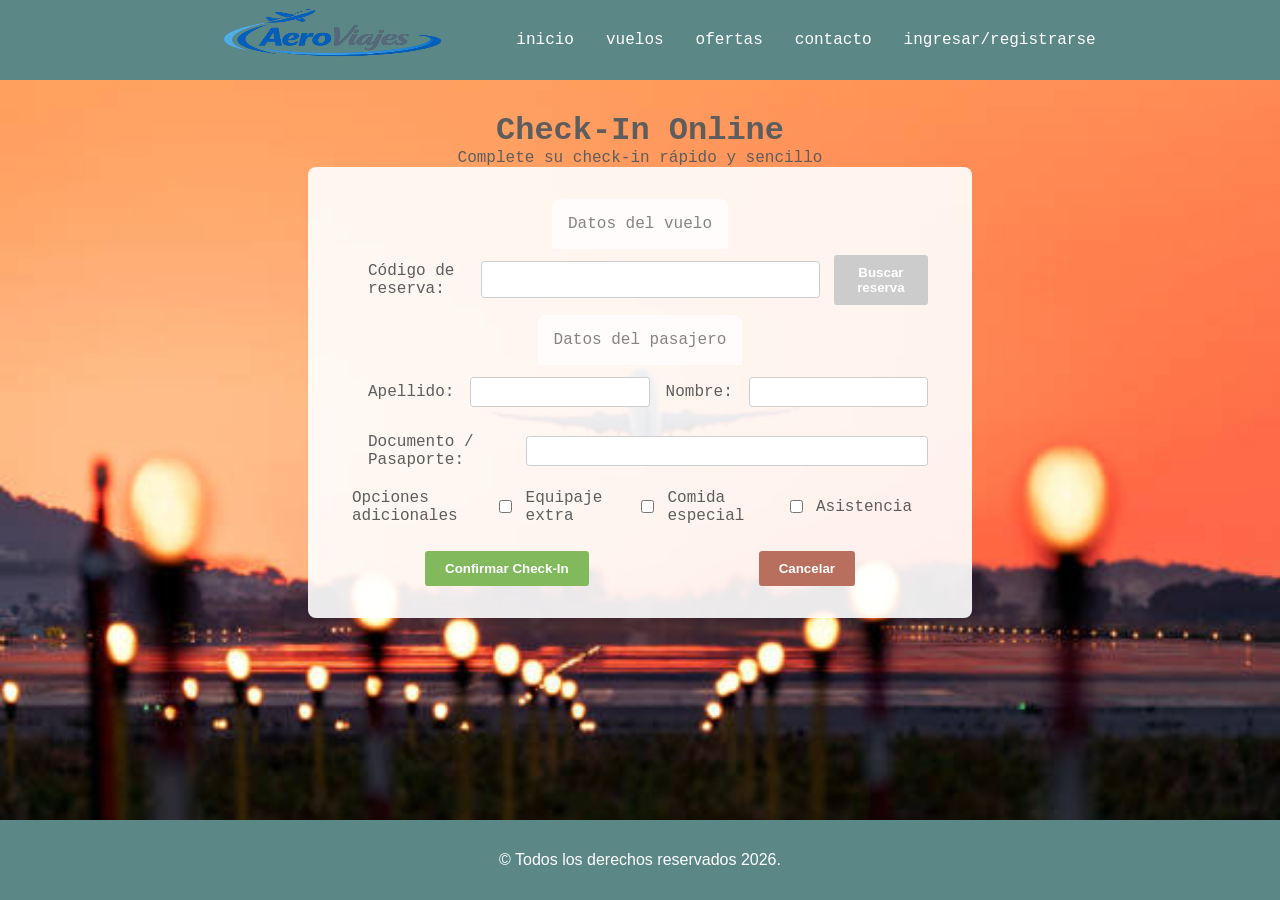
==== PAGES/check-in.html @ eea88502 "página de pagos lista" ====
<!DOCTYPE html>
<html lang="es">

<head>
  <meta charset="UTF-8">
  <meta name="viewport" content="width=device-width, initial-scale=1.0">
  <title>Check-In Online</title>
  <link rel="stylesheet" href="../CSS/styles.css">
  <link rel="stylesheet" href="../CSS/etiquetas.css">
  <link rel="stylesheet" href="../CSS/check-in.css">
</head>

<body>
  <header>
    <nav class="menu">
      <a href="../index.html" class="logo"><img src="../IMG/logo-aero-viajes.jpg" width="300px" height="200px"
          alt="logo aero viajes"></a>
      <a href="../index.html">
        <p>inicio</p>
      </a>
      <a href="../PAGES/resultado busqueda.html">
        <p>vuelos</p>
      </a>
      <p>ofertas</p>
      <p>contacto</p>
      <p>ingresar/registrarse</p>
    </nav>
  </header>

  <main>
    <h1>Check-In Online</h1>
    <p>Complete su check-in rápido y sencillo</p>

    <section class="formulario-checkin">
      <form>
        <fieldset>
          <legend class="titulo">Datos del vuelo</legend>
          <label>Código de reserva:</label>
          <input type="text" name="codigo">
          <button class="buscar-reserva">Buscar reserva</button>


        </fieldset>

        <fieldset>
          <legend class="titulo">Datos del pasajero</legend>
          <label>Apellido:</label>
          <input type="text" name="apellido">
          <label>Nombre:</label>
          <input type="text" name="nombre">
        </fieldset>
        <fieldset>
          <label>Documento / Pasaporte:</label>
          <input type="text" name="documento">
        </fieldset>
        <fieldset>
          <p>Opciones adicionales</p>
          <label><input type="checkbox"> Equipaje extra</label>
          <label><input type="checkbox"> Comida especial</label>
          <label><input type="checkbox"> Asistencia</label>
        </fieldset>

        <div class="botones">
          <button class="confirmar">Confirmar Check-In</button>
          <button class="cancelar">Cancelar</button>
        </div>
      </form>
    </section>
  </main>

  <footer>
    <p>&copy; Todos los derechos reservados 2026.</p>
  </footer>
</body>

</html>
---- CSS/styles.css ----
:root {
    --color-primario: #5b8787;
    --color-primario-dark: #3d5f5f;
    --color-primario-light: rgb(124, 169, 163);
    --color-primario-xlight: rgba(255, 255, 255, 0.2);
    --color-blanco: white;
    --color-texto: rgb(94, 93, 93);
    --color-borde: rgba(255, 255, 255, 0.4);
    --color-aceptar: rgb(130, 185, 93);
    --color-aceptar-dark: rgb(105, 155, 72);
    --color-reset: rgb(185, 111, 93);
    --color-reset-dark: rgb(155, 85, 68);
}
* {
    margin: 0;
}

html,
body {
    height: 100%;
    margin: 0;
}

body {
    display: flex;
    flex-direction: column;
    margin: 0 auto;
    padding: 0;
    height: 100vh;
    min-height: 100vh;
    width: 100%;
    font-family: 'Courier New', Courier, monospace;
}

header {
    display: flex;
    flex-direction: row;
    position: relative;
    justify-content: space-around;
    color: white;
    background-color: #5b8787;
    padding: 0 2em;
    height: 5em;
}

nav {
    display: flex;
    justify-content: center;
}

.menu {
    display: flex;
    gap: 2em;
    justify-content: space-around;
    align-items: center;
    padding: 1em;
    height: 3em;
}

.logo {
    display: flex;
    align-items: center;
    max-height: 100%;
    height: auto;
    width: auto;

}

a {
    color: white;
    text-decoration: none;
}

fieldset {
    border: none;
    margin-bottom: 1.5em;
}

main {
    display: flex;
    flex: 1;
    flex-direction: column;
    justify-content: start;
    align-items: center;
    min-height: calc(100vh -5em -5em);
    padding: 2em;
    background-image: url(../IMG/avion-despegando.jpg);
    background-size: cover;
    background-position: center;
    background-repeat: no-repeat;
    background-color: rgb(185, 191, 190);
    color: rgb(94, 93, 93);
}

footer {
    display: flex;
    justify-content: center;
    align-items: center;
    width: 100%;
    height: 5em;
    color: white;
    background-color: #5b8787;
    font-family: Arial, Helvetica, sans-serif;
    flex-shrink: 0; /*factor de contracción de un elemento*/
}
---- CSS/etiquetas.css ----
.etiqueta-vuelo {
    border-radius: 0.25em 0.25em 0 0;
    background-color: rgb(119, 126, 125);
    color: white;
    max-width: fit-content;
    padding: 0.25em;
}

.section-vuelo {
    display: flex;
    flex-direction: column;
    justify-content: start;
    align-items: center;
    width: 100%;
    max-width: 100vw;
}

.form {
    display: flex;
    flex-wrap: wrap;
    justify-content: center;
    align-items: center;
    width: 100%;
    max-width: 100%;
    gap: 1em;
    padding: 1em 1em 1em 1em;
    background-color: rgb(124, 169, 163);
    border-radius: 0.50em;
}

label {
    display: inline-flex;
    align-items: center;
}

.campos-form {
    display: flex;
    flex-direction: row;
    justify-content: center;
    border-radius: 0.25em;
    border: none;
    height: 2.5em;
}

.buscar-cancelar {
    display: flex;
    flex-direction: row;
    justify-content: space-around;
    gap: 1em;
    width: max-content;
    height: fit-content;
}

.aceptar {
    display: flex;
    justify-content: center;
    align-items: center;
    background-color: rgb(130, 185, 93);
    border-radius: 0.25em;
    color: white;
    font-weight: bold;
    border: none;
    padding: 0.5em 1em;
    text-decoration: none;
}

.reset {
    background-color: rgb(185, 111, 93);
    border-radius: 0.25em;
    color: white;
    font-weight: bold;
    border: none;
    text-align: center
}

fieldset {
    display: flex;
    flex-direction: row;
    justify-content: space-around;
    margin: 0;
}

/*TARJETAS DE VUELO (usado en resultado busqueda.html y detalle vuelo.html)*/

.grilla-resultados {
    display: grid;
    grid-template-columns: repeat(3, 1fr);
    width: 100%;
    max-width: 100%;
    margin: 0 auto;
    box-sizing: border-box;
}

.datos-de-vuelos {
    display: grid;
    grid-template-columns: 1fr 1fr;
    grid-template-rows: auto auto auto auto auto auto;
    grid-template-areas:
        "compania compania"
        "ida ida"
        "salida salida"
        "vuelta vuelta"
        "llegada llegada"
        "precio-base precio-amigo";
    justify-content: center;
    align-items: center;
    padding: 1em;
    max-height: fit-content;
    margin: 0;
    background-color: #ffffff;
    border-radius: 0.75em;
    opacity: 0.90;
    align-content: space-evenly;
    justify-items: center;
    width: 100%;
    box-sizing: border-box;
}

.aerolinea {
    display: flex;
    justify-content: space-between;
    align-items: center;
    gap: 1em;
}

.compania {
    grid-area: compania;
    display: flex;
    flex-direction: row;
    justify-content: start;
    align-items: center;
    width: auto;
    color: white;
    background-color: #5b8787;
    border-radius: 0.25em;
    padding: 0.5em;
    font-weight: bold;
    margin-bottom: 0.5em;
}

.ida {
    grid-area: ida;
    display: flex;
    flex-direction: row;
    justify-content: center;
    align-items: center;
    width: 5em;
    background-color: rgb(209, 198, 198);
    color: rgb(120, 74, 74);
    border-radius: 0.25em;
    padding: 0.5em;
    font-weight: bold;
}

.vuelta {
    grid-area: vuelta;
    display: flex;
    flex-direction: row;
    justify-content: center;
    align-items: center;
    width: 5em;
    background-color: 5b8787;
    background-color: rgb(209, 198, 198);
    color: rgb(120, 74, 74);
    border-radius: 0.25em;
    padding: 0.5em;
    font-weight: bold;
}


.salida {
    grid-area: salida;
}

.llegada {
    grid-area: llegada;
}

.salida-llegada {
    display: flex;
    flex-direction: row;
    align-items: center;
    justify-content: center;
    padding: 1em;
    color: rgb(120, 74, 74);

}

.horario {
    display: flex;
    flex-direction: row;
    justify-content: center;
    margin-left: 1em;
    color: rgb(120, 74, 74);

}

.tarifas {
    display: flex;
    flex-direction: row;
    justify-content: center;
    align-items: center;
    background-color: rgb(209, 198, 198);
    color: rgb(120, 74, 74);
    border-radius: 0.25em;
    padding: 0.5em;
}

.precio-base {
    grid-area: precio-base;
    display: flex;
    flex-direction: row;
    justify-content: center;
    margin-left: 1em;
    font-weight: bold;
    color: rgb(120, 74, 74);
}

.precio-amigo {
    grid-area: precio-amigo;
    display: flex;
    flex-direction: row;
    justify-content: center;
    margin-left: 1em;
    font-weight: bold;
    color: rgb(120, 74, 74);
}

.titulo {
    text-align: center;
    padding: 1em;
    background-color: #ffffff;
    opacity: 0.75;
    border-radius: 0.50em 0.50em 0 0;
}

/*?????*/
.detalles-vuelo {
    display: grid;
    grid-template-columns: 1fr 4fr;
}

.vuelo {
    display: grid;
    grid-template-columns: 1fr;
    justify-content: center;
    align-items: center;
    padding-top: 1em;
    height: 15em;
    margin: 2em;
    background-color: #ffffff;
    border-radius: 0.75em;
}

.tipo-tarjeta {
    display: flex;
    flex-direction: column;

}

.tipo-tarjeta input {
    margin-left: 1em;
}

input #mes-anio{
    width: min-content;
}

input[type="number"] {
    width: 100%;
    padding: 0.5em;
    margin: 0.5em 0;
    border-radius: 0.25em;
    border: 1px solid #ccc;


/* *********************************************************************
RESPONSIVE DESIGN
********************************************************************* */

@media (max-width: 768px) {
    .grilla-resultados {
        grid-template-columns: 1fr;
        grid-template-rows: auto;
        margin: 1em;
        padding: 1em;
    }

    .datos-de-vuelos {
        grid-template-columns: 1fr;
        grid-template-areas:
            "compania"
            "ida"
            "salida"
            "llegada"
            "vuelta"
            "precio-base"
            "precio-amigo";
        height: auto;
        margin: 1em 0;
    }

    header {
        flex-direction: column;
        height: auto;
        padding: 1em;
    }

    .menu {
        flex-direction: column;
        gap: 1em;
        height: auto;
    }

    .logo img {
        max-width: 150px;
        height: auto;
    }

    .destinos-favoritos {
        display: flex;
        flex-direction: row;
        justify-content: center;
        align-items: center;
        text-align: center;
        margin: 3em;
        padding: 1em;
        color: white;
        background-color: #5b8787;
        align-items: center;
        width: 100%;
        max-width: 100vw;
        border-radius: 0.50em;
    }

    .seccion-vacaciones {
        display: grid;
        grid-template-columns: repeat(1, 1fr);
        align-items: center;
        justify-content: center;
        width: 100%;
        max-width: 100vw;
        height: auto;
        width: auto;
        gap: 1em;
    }

    .seccion-vacaciones img {
        max-width: 100%;
        height: auto;
        display: block;
        border-radius: 0 0 0.50em 0.50em;
        height: 30em;
        opacity: 0.8;
    }
}

@media (min-width: 769px) and (max-width: 1024px) {
    .grilla-resultados {
        grid-template-columns: repeat(2, 1fr);
        grid-template-rows: auto;
        margin: 1.5em;
        padding: 1.5em;
    }

    .datos-de-vuelos {
        grid-template-columns: 1fr 1fr;
        grid-template-areas:
            "compania compania"
            "ida ida"
            "salida llegada"
            "vuelta vuelta"
            "precio-base precio-amigo";
        height: auto;
    }

    .logo img {
        max-width: 200px;
        height: auto;
    }

    .destinos-favoritos {
        display: flex;
        flex-direction: row;
        justify-content: center;
        align-items: center;
        text-align: center;
        margin: 3em;
        padding: 1em;
        color: white;
        background-color: #5b8787;
        align-items: center;
        width: 100%;
        max-width: 100vw;
        border-radius: 0.50em;
    }

    .seccion-vacaciones {
        display: grid;
        grid-template-columns: repeat(1, 1fr);
        align-items: center;
        justify-content: center;
        width: 100%;
        max-width: 100vw;
        height: auto;
        width: auto;
        gap: 1em;
    }

    .seccion-vacaciones img {
        max-width: 100%;
        height: auto;
        display: block;
        border-radius: 0 0 0.50em 0.50em;
        height: 30em;
        opacity: 0.8;
    }

}
---- CSS/check-in.css ----
.formulario-checkin {
    background-color: rgba(255, 255, 255, 0.9);
    border-radius: 0.5em;
    padding: 2em;
    width: 90%;
    max-width: 600px;
}

input[type="text"] {
    width: 100%;
    padding: 0.5em;
    margin: 0.5em 0;
    border-radius: 0.25em;
    border: 1px solid #ccc;
}

.botones {
    display: flex;
    justify-content: space-around;
    margin-top: 1em;
}

.confirmar {
    background-color: #82b95d;
    color: white;
    border: none;
    border-radius: 0.25em;
    padding: 0.75em 1.5em;
    font-weight: bold;
}

.buscar-reserva {
    background-color: #ccc;
    color: white;
    border: none;
    border-radius: 0.25em;
    padding: 0.75em 1.5em;
    font-weight: bold;
    margin-left: 1em;
}

.cancelar {
    background-color: #b96f5d;
    color: white;
    border: none;
    border-radius: 0.25em;
    padding: 0.75em 1.5em;
    font-weight: bold;
}

label {
    display: flex;
    flex-direction: row;
    justify-content: start;
    margin: 0 1em 0 1em
}

input {
    margin-right: 1em;
}
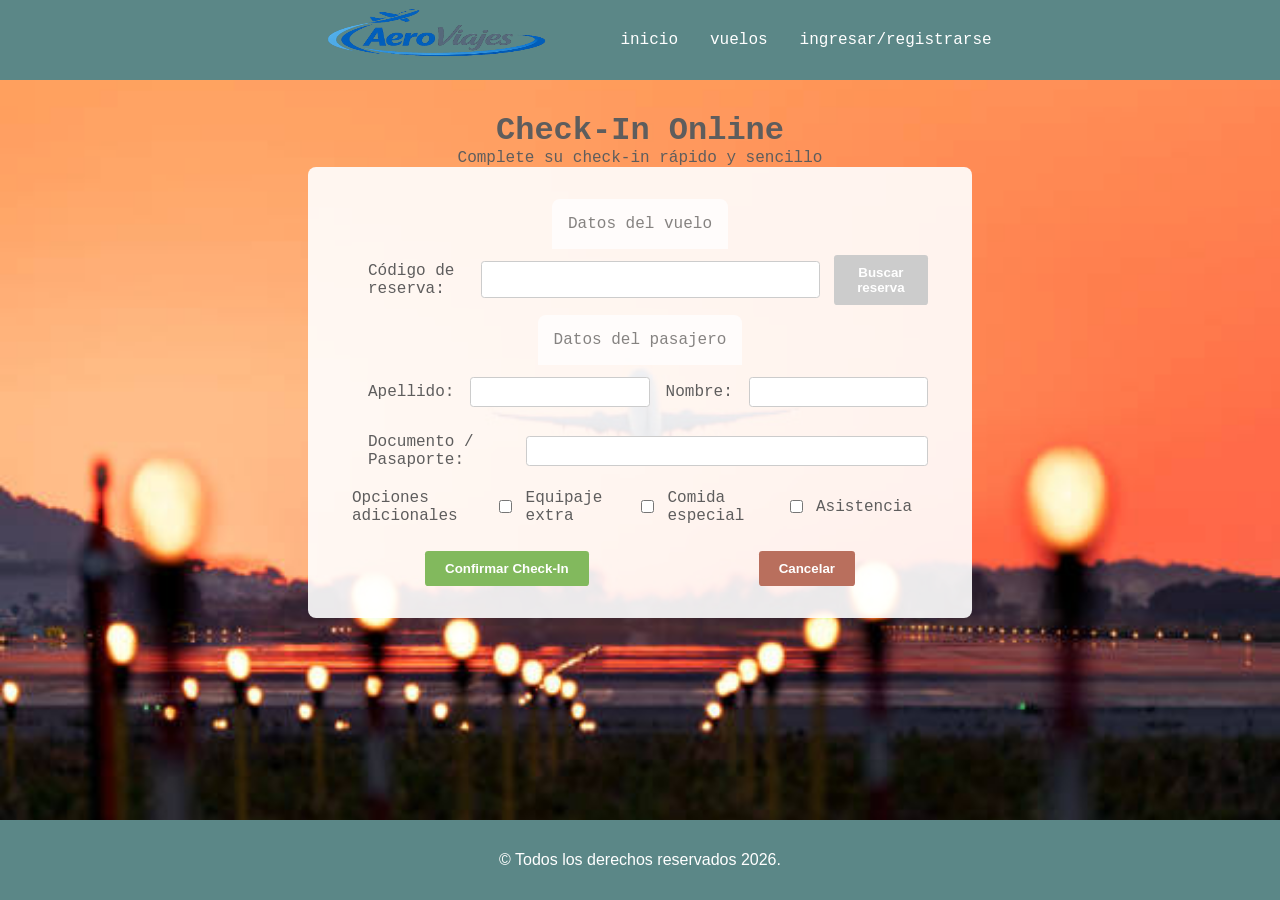
==== commit ab3dc90d: "acomodamiento del menú" ====
--- a/PAGES/check-in.html
+++ b/PAGES/check-in.html
@@ -21,8 +21,6 @@
       <a href="../PAGES/resultado busqueda.html">
         <p>vuelos</p>
       </a>
-      <p>ofertas</p>
-      <p>contacto</p>
       <p>ingresar/registrarse</p>
     </nav>
   </header>
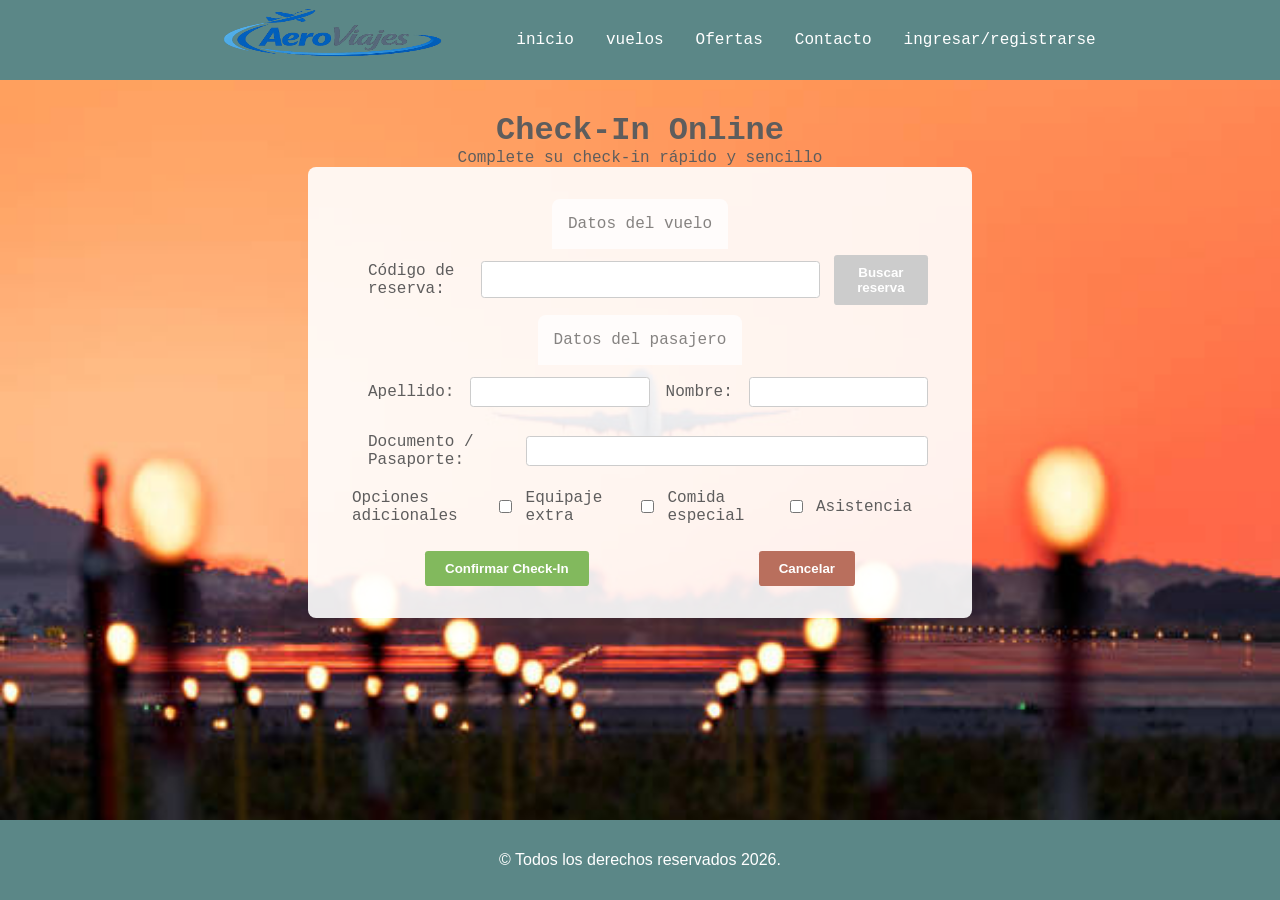
==== commit d7299d20: "nav" ====
--- a/PAGES/check-in.html
+++ b/PAGES/check-in.html
@@ -20,6 +20,12 @@
       </a>
       <a href="../PAGES/resultado busqueda.html">
         <p>vuelos</p>
+      </a>
+      <a href="">
+        <p>Ofertas</p>
+      </a>
+      <a href="">
+        <p>Contacto</p>
       </a>
       <p>ingresar/registrarse</p>
     </nav>
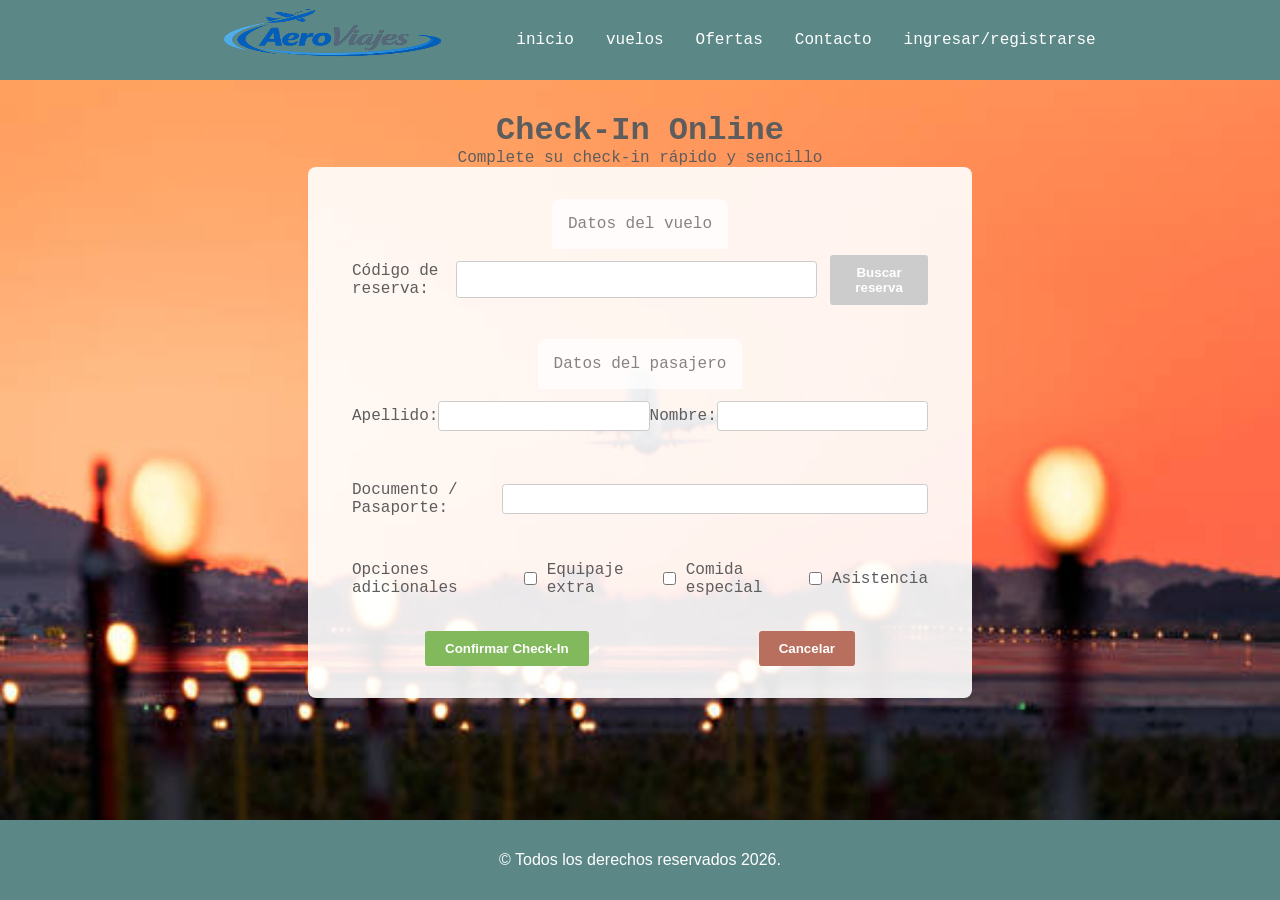
==== commit dc30ff2a: "check in acomodado" ====
--- a/PAGES/check-in.html
+++ b/PAGES/check-in.html
@@ -40,7 +40,7 @@
         <fieldset>
           <legend class="titulo">Datos del vuelo</legend>
           <label>Código de reserva:</label>
-          <input type="text" name="codigo">
+          <input type="text" name="codigo" required>
           <button class="buscar-reserva">Buscar reserva</button>
 
 
@@ -49,13 +49,13 @@
         <fieldset>
           <legend class="titulo">Datos del pasajero</legend>
           <label>Apellido:</label>
-          <input type="text" name="apellido">
+          <input type="text" name="apellido" required>
           <label>Nombre:</label>
-          <input type="text" name="nombre">
+          <input type="text" name="nombre" required>
         </fieldset>
         <fieldset>
           <label>Documento / Pasaporte:</label>
-          <input type="text" name="documento">
+          <input type="text" name="documento" required>
         </fieldset>
         <fieldset>
           <p>Opciones adicionales</p>
--- a/CSS/styles.css
+++ b/CSS/styles.css
@@ -10,96 +10,100 @@
     --color-aceptar-dark: rgb(105, 155, 72);
     --color-reset: rgb(185, 111, 93);
     --color-reset-dark: rgb(155, 85, 68);
-}
-* {
-    margin: 0;
-}
+    --color-asiento-pasajero: rgb(231, 185, 101);
 
-html,
-body {
-    height: 100%;
-    margin: 0;
-}
+    * {
+        margin: 0;
+    }
 
-body {
-    display: flex;
-    flex-direction: column;
-    margin: 0 auto;
-    padding: 0;
-    height: 100vh;
-    min-height: 100vh;
-    width: 100%;
-    font-family: 'Courier New', Courier, monospace;
-}
+    html,
+    body {
+        height: 100%;
+        margin: 0;
+    }
 
-header {
-    display: flex;
-    flex-direction: row;
-    position: relative;
-    justify-content: space-around;
-    color: white;
-    background-color: #5b8787;
-    padding: 0 2em;
-    height: 5em;
-}
+    body {
+        display: flex;
+        flex-direction: column;
+        margin: 0 auto;
+        padding: 0;
+        height: 100vh;
+        min-height: 100vh;
+        width: 100%;
+        font-family: 'Courier New', Courier, monospace;
+    }
 
-nav {
-    display: flex;
-    justify-content: center;
-}
+    header {
+        display: flex;
+        flex-direction: row;
+        position: relative;
+        justify-content: space-around;
+        color: white;
+        background-color: #5b8787;
+        padding: 0 2em;
+        height: 5em;
+    }
 
-.menu {
-    display: flex;
-    gap: 2em;
-    justify-content: space-around;
-    align-items: center;
-    padding: 1em;
-    height: 3em;
-}
+    nav {
+        display: flex;
+        justify-content: center;
+    }
 
-.logo {
-    display: flex;
-    align-items: center;
-    max-height: 100%;
-    height: auto;
-    width: auto;
+    .menu {
+        display: flex;
+        gap: 2em;
+        justify-content: space-around;
+        align-items: center;
+        padding: 1em;
+        height: 3em;
+    }
 
-}
+    .logo {
+        display: flex;
+        align-items: center;
+        max-height: 100%;
+        height: auto;
+        width: auto;
 
-a {
-    color: white;
-    text-decoration: none;
-}
+    }
 
-fieldset {
-    border: none;
-    margin-bottom: 1.5em;
-}
+    a {
+        color: white;
+        text-decoration: none;
+    }
 
-main {
-    display: flex;
-    flex: 1;
-    flex-direction: column;
-    justify-content: start;
-    align-items: center;
-    min-height: calc(100vh -5em -5em);
-    padding: 2em;
-    background-image: url(../IMG/avion-despegando.jpg);
-    background-size: cover;
-    background-position: center;
-    background-repeat: no-repeat;
-    background-color: rgb(185, 191, 190);
-    color: rgb(94, 93, 93);
-}
+    fieldset {
+        border: none;
+        margin-bottom: 1.5em;
+    }
 
-footer {
-    display: flex;
-    justify-content: center;
-    align-items: center;
-    width: 100%;
-    height: 5em;
-    color: white;
-    background-color: #5b8787;
-    font-family: Arial, Helvetica, sans-serif;
-    flex-shrink: 0; /*factor de contracción de un elemento*/
-}+    main {
+        display: flex;
+        flex: 1;
+        flex-direction: column;
+        justify-content: start;
+        align-items: center;
+        min-height: calc(100vh -5em -5em);
+        padding: 2em;
+        background-image: url(../IMG/avion-despegando.jpg);
+        background-size: cover;
+        background-position: center;
+        background-repeat: no-repeat;
+        background-color: rgb(185, 191, 190);
+        color: rgb(94, 93, 93);
+    }
+
+    footer {
+        display: flex;
+        flex-direction: row;
+        justify-content: center;
+        align-items: center;
+        width: 100%;
+        height: 5em;
+        color: white;
+        background-color: #5b8787;
+        font-family: Arial, Helvetica, sans-serif;
+        flex-shrink: 0;
+        gap: 2em;
+    }}
+    
--- a/CSS/etiquetas.css
+++ b/CSS/etiquetas.css
@@ -6,17 +6,10 @@
     padding: 0.25em;
 }
 
-.section-vuelo {
+.form-vuelos {
+    position: relative;
     display: flex;
     flex-direction: column;
-    justify-content: start;
-    align-items: center;
-    width: 100%;
-    max-width: 100vw;
-}
-
-.form {
-    display: flex;
     flex-wrap: wrap;
     justify-content: center;
     align-items: center;
@@ -83,12 +76,15 @@
 /*TARJETAS DE VUELO (usado en resultado busqueda.html y detalle vuelo.html)*/
 
 .grilla-resultados {
-    display: grid;
-    grid-template-columns: repeat(3, 1fr);
+    /*  display: grid;
+    grid-template-columns: repeat(3, 1fr); */
+    display: flex;
+    flex-direction: column;
     width: 100%;
     max-width: 100%;
     margin: 0 auto;
     box-sizing: border-box;
+    gap: 1em;
 }
 
 .datos-de-vuelos {
@@ -235,9 +231,11 @@
 }
 
 /*?????*/
-.detalles-vuelo {
-    display: grid;
-    grid-template-columns: 1fr 4fr;
+.section-vuelo {
+    display: flex;
+    flex-direction: column;
+    justify-content: center;
+    align-items: center;
 }
 
 .vuelo {
@@ -262,7 +260,7 @@
     margin-left: 1em;
 }
 
-input #mes-anio{
+input #mes-anio {
     width: min-content;
 }
 
@@ -273,6 +271,13 @@
     border-radius: 0.25em;
     border: 1px solid #ccc;
 
+}
+
+.vuelos-disponibles {
+    display: grid;
+    grid-template-columns: 1fr 3fr;
+    width: 100%;
+}
 
 /* *********************************************************************
 RESPONSIVE DESIGN
@@ -416,4 +421,4 @@
         opacity: 0.8;
     }
 
-}+}
--- a/CSS/check-in.css
+++ b/CSS/check-in.css
@@ -12,6 +12,10 @@
     margin: 0.5em 0;
     border-radius: 0.25em;
     border: 1px solid #ccc;
+}
+input[type="checkbox"] {
+    margin-right: 0.75em;
+    margin-left: 2em;
 }
 
 .botones {
@@ -57,4 +61,44 @@
 
 input {
     margin-right: 1em;
+}
+
+.contenedor-medio-de-pago {
+    display: flex;
+    flex-direction: column;
+    margin: 2em;
+}
+
+.tarjeta,
+.transferencia {
+    display: none;
+}
+
+#credito:checked~.tarjeta {
+    display: block;
+}
+#credito{
+    display: flex;
+    justify-content: start;
+    align-items: start;
+    width: 1em;
+}
+
+#transferencia{
+    display: flex;
+    justify-content: start;
+    align-items: start;
+    width: 1em;
+}
+
+#transferencia:checked~.transferencia {
+    display: block;
+}
+
+.ir-al-check-in {
+    display: flex;
+    flex-direction: row;
+    justify-content: center;
+    width: 100%;
+    margin-top: 1em;
 }
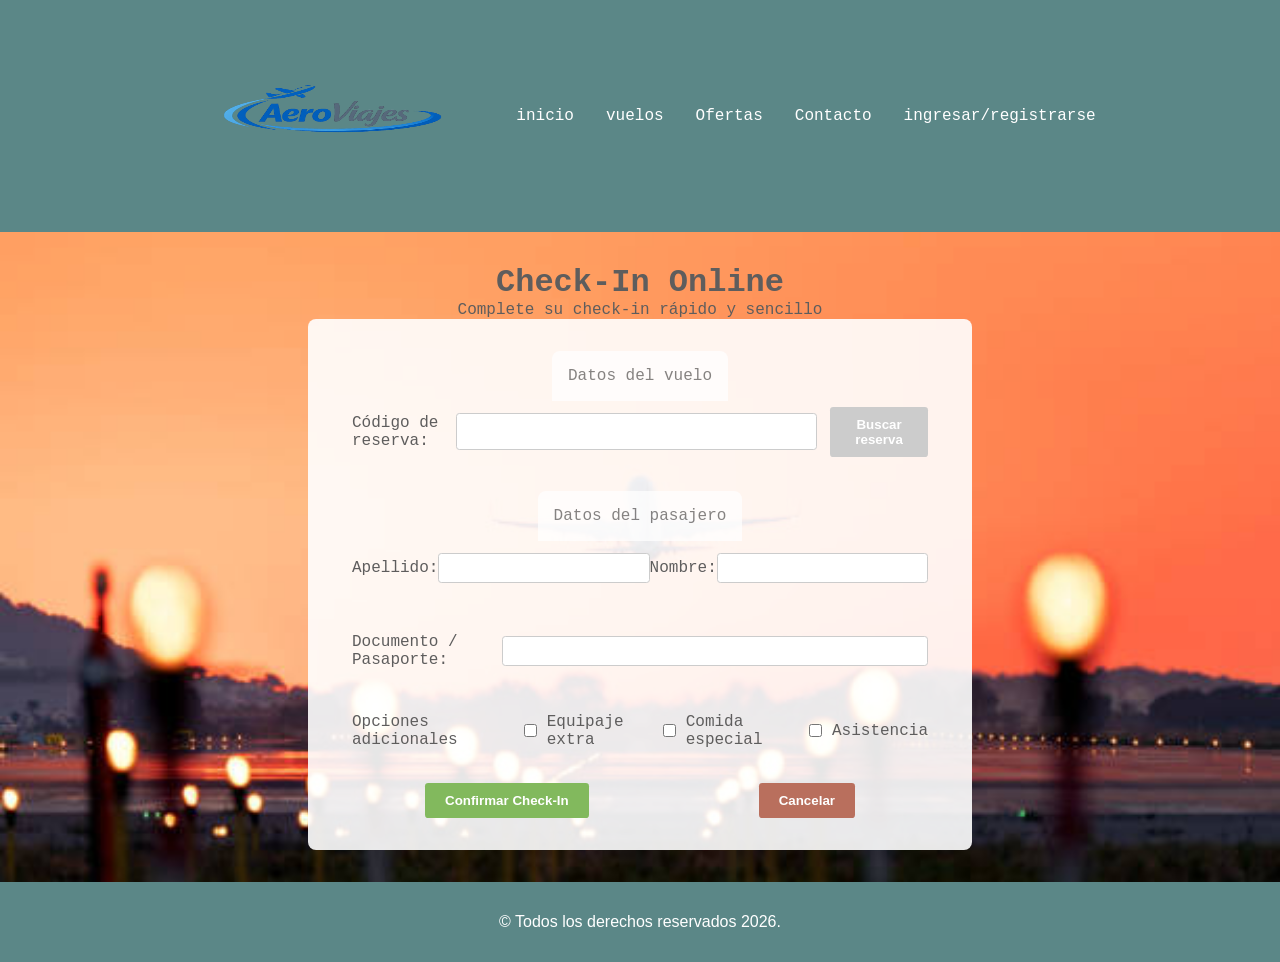
==== commit b9f7707d: "creación del header y el footer por medio de js" ====
--- a/PAGES/check-in.html
+++ b/PAGES/check-in.html
@@ -5,31 +5,14 @@
   <meta charset="UTF-8">
   <meta name="viewport" content="width=device-width, initial-scale=1.0">
   <title>Check-In Online</title>
-  <link rel="stylesheet" href="../CSS/styles.css">
-  <link rel="stylesheet" href="../CSS/etiquetas.css">
-  <link rel="stylesheet" href="../CSS/check-in.css">
+  <link rel="stylesheet" type="text/css" href="../CSS/styles.css">
+  <link rel="stylesheet" type="text/css" href="../CSS/etiquetas.css">
+  <link rel="stylesheet" type="text/css" href="../CSS/check-in.css">
 </head>
 
 <body>
-  <header>
-    <nav class="menu">
-      <a href="../index.html" class="logo"><img src="../IMG/logo-aero-viajes.jpg" width="300px" height="200px"
-          alt="logo aero viajes"></a>
-      <a href="../index.html">
-        <p>inicio</p>
-      </a>
-      <a href="../PAGES/resultado busqueda.html">
-        <p>vuelos</p>
-      </a>
-      <a href="">
-        <p>Ofertas</p>
-      </a>
-      <a href="">
-        <p>Contacto</p>
-      </a>
-      <p>ingresar/registrarse</p>
-    </nav>
-  </header>
+  <div id="header"></div>
+
 
   <main>
     <h1>Check-In Online</h1>
@@ -72,9 +55,8 @@
     </section>
   </main>
 
-  <footer>
-    <p>&copy; Todos los derechos reservados 2026.</p>
-  </footer>
+  <div id="footer"></div>
+  <script src="../JS/script.js"></script>
 </body>
 
 </html>
--- a/CSS/styles.css
+++ b/CSS/styles.css
@@ -41,7 +41,7 @@
         color: white;
         background-color: #5b8787;
         padding: 0 2em;
-        height: 5em;
+        height: auto;
     }
 
     nav {
@@ -55,7 +55,7 @@
         justify-content: space-around;
         align-items: center;
         padding: 1em;
-        height: 3em;
+        height: auto;
     }
 
     .logo {
@@ -105,5 +105,5 @@
         font-family: Arial, Helvetica, sans-serif;
         flex-shrink: 0;
         gap: 2em;
-    }}
-    +    }
+}
--- a/CSS/etiquetas.css
+++ b/CSS/etiquetas.css
@@ -76,8 +76,8 @@
 /*TARJETAS DE VUELO (usado en resultado busqueda.html y detalle vuelo.html)*/
 
 .grilla-resultados {
-    /*  display: grid;
-    grid-template-columns: repeat(3, 1fr); */
+    /*display: grid;
+grid-template-columns: repeat(3, 1fr); */
     display: flex;
     flex-direction: column;
     width: 100%;
@@ -421,4 +421,4 @@
         opacity: 0.8;
     }
 
-}
+}
